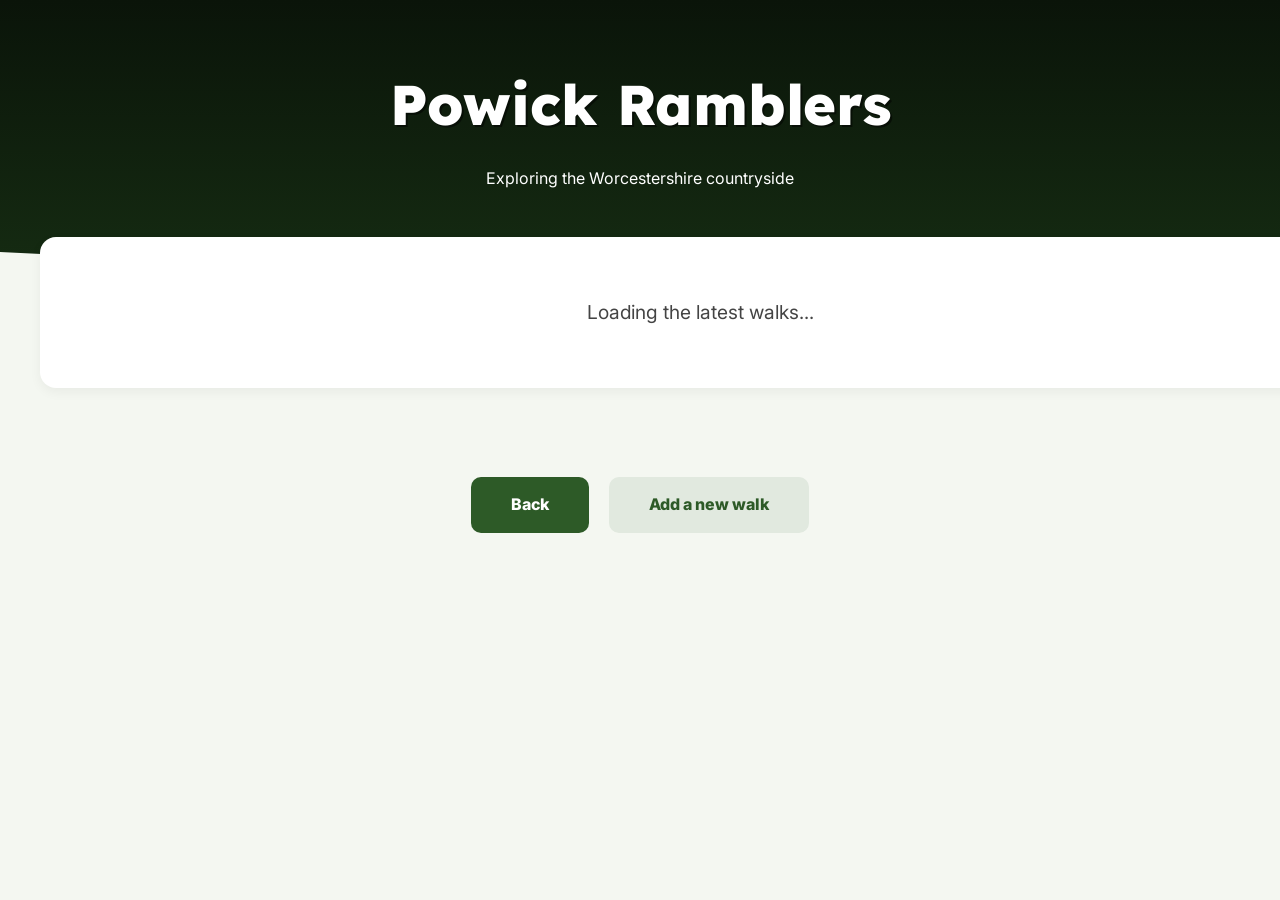
==== walks.html @ b811ab91 "Update walks.html" ====
<!DOCTYPE html>
<html lang="en">
<head>
    <meta charset="UTF-8">
    <meta name="viewport" content="width=device-width, initial-scale=1.0">
    <title>Powick Ramblers | Upcoming Walks</title>
    <link href="https://fonts.googleapis.com/css2?family=Inter:wght@400;700&family=Lexend:wght@700;800&display=swap" rel="stylesheet">
    
    <style>
        :root {
            --bg-body: #f4f7f1;
            --header-bg: #0f1f0d;
            --primary-green: #2d5a27;
            --text-main: #111111;
            --text-secondary: #444444;
            --white: #ffffff;
            --accent-light: #e8f5e9;
        }

        body { font-family: 'Inter', sans-serif; line-height: 1.6; color: var(--text-main); margin: 0; padding: 0; background-color: var(--bg-body); }

        header {
            text-align: center;
            padding: 60px 20px;
            background: linear-gradient(180deg, #0a1409 0%, #152b12 100%);
            color: var(--white);
            clip-path: ellipse(150% 100% at 50% 0%);
            margin-bottom: 30px;
        }

        h1 { font-family: 'Lexend', sans-serif; font-size: 3.5rem; font-weight: 800; margin: 0; text-shadow: 2px 2px 0px rgba(0,0,0,0.5); }

        .container { 
            max-width: 1200px;
            margin: -60px auto 40px; 
            padding: 0 20px; 
            position: relative; 
            z-index: 10; 
        }

        #walks-container { 
            display: flex;
            flex-direction: column;
            gap: 20px; 
            margin-bottom: 40px; 
            min-height: 200px;
        }

        .walk-card {
            background: var(--white);
            border-radius: 16px;
            padding: 30px;
            box-shadow: 0 10px 25px rgba(0,0,0,0.05);
            border-left: 8px solid var(--primary-green);
            display: flex;
            flex-wrap: wrap;
            gap: 20px;
            align-items: center;
        }

        .walk-header-info { flex: 1.5; min-width: 300px; }
        .walk-stats-info { flex: 1; min-width: 250px; border-left: 1px solid #eee; padding-left: 20px; }
        .walk-actions { width: 100%; border-top: 1px solid #eee; padding-top: 15px; margin-top: 10px; }

        .walk-date { font-family: 'Lexend', sans-serif; font-size: 1.6rem; color: var(--primary-green); font-weight: 800; margin-bottom: 5px; line-height: 1.2; }
        .walk-meta { font-size: 1rem; color: var(--text-secondary); text-transform: uppercase; letter-spacing: 1px; font-weight: 600; }
        
        .walk-detail { margin: 8px 0; font-size: 1.1rem; }
        .label { font-weight: 700; color: var(--text-main); width: 110px; display: inline-block; }

        .walk-info-box { background: var(--accent-light); padding: 15px; border-radius: 8px; font-size: 1rem; border-left: 3px solid var(--primary-green); margin-top: 10px; width: 100%; }

        .cal-links { display: flex; gap: 15px; flex-wrap: wrap; }
        .btn-cal { padding: 10px 20px; font-size: 0.9rem; text-decoration: none; border-radius: 8px; font-weight: 700; transition: 0.2s; color: white; }
        .google-cal { background-color: #4285F4; }
        .apple-cal { background-color: #111; }
        .btn-cal:hover { opacity: 0.9; transform: translateY(-1px); }

        .status-message { text-align: center; font-size: 1.2rem; padding: 60px; color: var(--text-secondary); width: 100%; background: white; border-radius: 16px; box-shadow: 0 4px 12px rgba(0,0,0,0.05); }

        .links-container { display: flex; gap: 20px; justify-content: center; margin-top: 40px; }
        .btn { display: inline-block; background: var(--primary-green); color: var(--white); padding: 15px 40px; text-decoration: none; border-radius: 10px; font-weight: 800; transition: 0.2s; }
        .btn-secondary { background: #e1e9df; color: var(--primary-green); }

        @media (max-width: 800px) {
            .walk-card { flex-direction: column; align-items: flex-start; }
            .walk-stats-info { border-left: none; padding-left: 0; border-top: 1px solid #eee; padding-top: 15px; width: 100%; }
        }
    </style>
</head>
<body>

    <header>
        <h1>Powick Ramblers</h1>
        <p>Exploring the Worcestershire countryside</p>
    </header>

    <div class="container">
        <div id="walks-container">
            <div class="status-message">Loading the latest walks...</div>
        </div>

        <div class="links-container">
            <a href="https://judgepd.github.io/index.html" class="btn">Back</a>
            <a href="https://forms.gle/9hT7F9uQtR1PFgSa8" class="btn btn-secondary" target="_blank">Add a new walk</a>
        </div>
    </div>

    <script>
        const API_URL = 'https://sheetdb.io/api/v1/eag1jns4ulxm8';

        function formatDateForCal(dateStr, timeStr) {
            try {
                const [d, m, y] = dateStr.split('/');
                const cleanTime = (timeStr || "10:00").replace(':', '').padEnd(4, '0');
                return `${y}${m}${d}T${cleanTime}00`;
            } catch(e) { return ""; }
        }

        // NEW: Formats the date for the display card
        function formatDisplayDate(dateStr) {
            try {
                const [d, m, y] = dateStr.
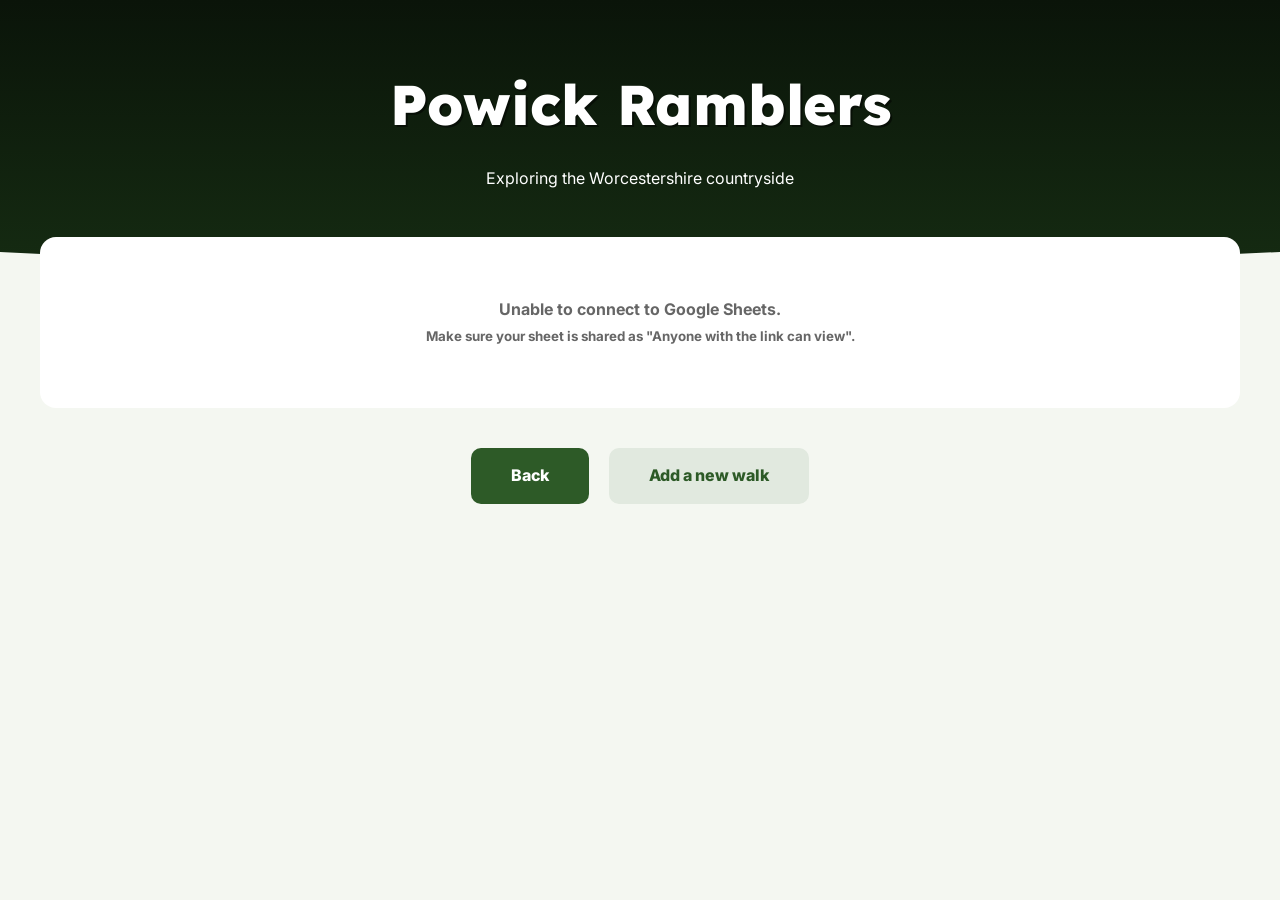
==== commit 959b6fab: "Update walks.html" ====
--- a/walks.html
+++ b/walks.html
@@ -30,21 +30,9 @@
 
         h1 { font-family: 'Lexend', sans-serif; font-size: 3.5rem; font-weight: 800; margin: 0; text-shadow: 2px 2px 0px rgba(0,0,0,0.5); }
 
-        .container { 
-            max-width: 1200px;
-            margin: -60px auto 40px; 
-            padding: 0 20px; 
-            position: relative; 
-            z-index: 10; 
-        }
+        .container { max-width: 1200px; margin: -60px auto 40px; padding: 0 20px; position: relative; z-index: 10; }
 
-        #walks-container { 
-            display: flex;
-            flex-direction: column;
-            gap: 20px; 
-            margin-bottom: 40px; 
-            min-height: 200px;
-        }
+        #walks-container { display: flex; flex-direction: column; gap: 20px; margin-bottom: 40px; }
 
         .walk-card {
             background: var(--white);
@@ -60,23 +48,12 @@
 
         .walk-header-info { flex: 1.5; min-width: 300px; }
         .walk-stats-info { flex: 1; min-width: 250px; border-left: 1px solid #eee; padding-left: 20px; }
-        .walk-actions { width: 100%; border-top: 1px solid #eee; padding-top: 15px; margin-top: 10px; }
+        .walk-date { font-family: 'Lexend', sans-serif; font-size: 1.6rem; color: var(--primary-green); font-weight: 800; margin-bottom: 5px; }
+        .walk-meta { font-size: 1rem; color: var(--text-secondary); text-transform: uppercase; letter-spacing: 1px; font-weight: 600; }
+        .label { font-weight: 700; color: var(--text-main); width: 110px; display: inline-block; }
+        .walk-info-box { background: var(--accent-light); padding: 15px; border-radius: 8px; width: 100%; border-left: 3px solid var(--primary-green); margin-top: 10px; }
 
-        .walk-date { font-family: 'Lexend', sans-serif; font-size: 1.6rem; color: var(--primary-green); font-weight: 800; margin-bottom: 5px; line-height: 1.2; }
-        .walk-meta { font-size: 1rem; color: var(--text-secondary); text-transform: uppercase; letter-spacing: 1px; font-weight: 600; }
-        
-        .walk-detail { margin: 8px 0; font-size: 1.1rem; }
-        .label { font-weight: 700; color: var(--text-main); width: 110px; display: inline-block; }
-
-        .walk-info-box { background: var(--accent-light); padding: 15px; border-radius: 8px; font-size: 1rem; border-left: 3px solid var(--primary-green); margin-top: 10px; width: 100%; }
-
-        .cal-links { display: flex; gap: 15px; flex-wrap: wrap; }
-        .btn-cal { padding: 10px 20px; font-size: 0.9rem; text-decoration: none; border-radius: 8px; font-weight: 700; transition: 0.2s; color: white; }
-        .google-cal { background-color: #4285F4; }
-        .apple-cal { background-color: #111; }
-        .btn-cal:hover { opacity: 0.9; transform: translateY(-1px); }
-
-        .status-message { text-align: center; font-size: 1.2rem; padding: 60px; color: var(--text-secondary); width: 100%; background: white; border-radius: 16px; box-shadow: 0 4px 12px rgba(0,0,0,0.05); }
+        .status-message { text-align: center; padding: 60px; background: white; border-radius: 16px; font-weight: 700; color: #666; }
 
         .links-container { display: flex; gap: 20px; justify-content: center; margin-top: 40px; }
         .btn { display: inline-block; background: var(--primary-green); color: var(--white); padding: 15px 40px; text-decoration: none; border-radius: 10px; font-weight: 800; transition: 0.2s; }
@@ -85,6 +62,7 @@
         @media (max-width: 800px) {
             .walk-card { flex-direction: column; align-items: flex-start; }
             .walk-stats-info { border-left: none; padding-left: 0; border-top: 1px solid #eee; padding-top: 15px; width: 100%; }
+            h1 { font-size: 2.5rem; }
         }
     </style>
 </head>
@@ -97,27 +75,125 @@
 
     <div class="container">
         <div id="walks-container">
-            <div class="status-message">Loading the latest walks...</div>
+            <div class="status-message">Fetching the latest walks from the calendar...</div>
         </div>
 
         <div class="links-container">
-            <a href="https://judgepd.github.io/index.html" class="btn">Back</a>
+            <a href="index.html" class="btn">Back</a>
             <a href="https://forms.gle/9hT7F9uQtR1PFgSa8" class="btn btn-secondary" target="_blank">Add a new walk</a>
         </div>
     </div>
 
     <script>
-        const API_URL = 'https://sheetdb.io/api/v1/eag1jns4ulxm8';
+        // Direct link to your Google Sheet as a CSV export
+        const SHEET_ID = '1BEzHNrMLSIx871a4Kt70mHykAQ4YiOxCZpltKTIME6k';
+        const CSV_URL = `https://docs.google.com/spreadsheets/d/${SHEET_ID}/gviz/tq?tqx=out:csv`;
 
-        function formatDateForCal(dateStr, timeStr) {
-            try {
-                const [d, m, y] = dateStr.split('/');
-                const cleanTime = (timeStr || "10:00").replace(':', '').padEnd(4, '0');
-                return `${y}${m}${d}T${cleanTime}00`;
-            } catch(e) { return ""; }
+        // Robust CSV Parser to handle Google Sheets formatting
+        function parseCSV(csvText) {
+            const rows = [];
+            let currentRow = [];
+            let currentField = '';
+            let insideQuotes = false;
+
+            for (let i = 0; i < csvText.length; i++) {
+                const char = csvText[i];
+                const nextChar = csvText[i + 1];
+
+                if (char === '"' && insideQuotes && nextChar === '"') {
+                    currentField += '"';
+                    i++;
+                } else if (char === '"') {
+                    insideQuotes = !insideQuotes;
+                } else if (char === ',' && !insideQuotes) {
+                    currentRow.push(currentField.trim());
+                    currentField = '';
+                } else if ((char === '\r' || char === '\n') && !insideQuotes) {
+                    if (currentField || currentRow.length > 0) {
+                        currentRow.push(currentField.trim());
+                        rows.push(currentRow);
+                        currentField = '';
+                        currentRow = [];
+                    }
+                } else {
+                    currentField += char;
+                }
+            }
+            if (currentField || currentRow.length > 0) {
+                currentRow.push(currentField.trim());
+                rows.push(currentRow);
+            }
+
+            const headers = rows[0];
+            return rows.slice(1).map(row => {
+                let obj = {};
+                headers.forEach((header, i) => {
+                    obj[header] = row[i] || '';
+                });
+                return obj;
+            });
         }
 
-        // NEW: Formats the date for the display card
         function formatDisplayDate(dateStr) {
             try {
-                const [d, m, y] = dateStr.
+                // Expects DD/MM/YYYY
+                const [d, m, y] = dateStr.split('/');
+                const dateObj = new Date(y, m - 1, d);
+                return dateObj.toLocaleDateString('en-GB', {
+                    weekday: 'long', day: 'numeric', month: 'long', year: 'numeric'
+                });
+            } catch(e) { return dateStr; }
+        }
+
+        async function fetchWalks() {
+            const container = document.getElementById('walks-container');
+            try {
+                const response = await fetch(CSV_URL);
+                if (!response.ok) throw new Error('Could not fetch spreadsheet');
+                const csvText = await response.text();
+                const data = parseCSV(csvText);
+
+                const today = new Date();
+                today.setHours(0, 0, 0, 0);
+
+                const upcoming = data.filter(w => {
+                    if (!w['Date of walk']) return false;
+                    const [d, m, y] = w['Date of walk'].split('/');
+                    const walkDate = new Date(y, m - 1, d);
+                    return walkDate >= today;
+                }).sort((a, b) => {
+                    const dateA = new Date(a['Date of walk'].split('/').reverse().join('-'));
+                    const dateB = new Date(b['Date of walk'].split('/').reverse().join('-'));
+                    return dateA - dateB;
+                });
+
+                if (upcoming.length === 0) {
+                    container.innerHTML = '<div class="status-message">No upcoming walks scheduled. Check back soon!</div>';
+                    return;
+                }
+
+                container.innerHTML = upcoming.map(w => `
+                    <div class="walk-card">
+                        <div class="walk-header-info">
+                            <div class="walk-date">${formatDisplayDate(w['Date of walk'])}</div>
+                            <div class="walk-meta">Leader: ${w['Forename']} ${w['Surname']}</div>
+                        </div>
+                        <div class="walk-stats-info">
+                            <div class="walk-detail"><span class="label">Time:</span> ${w['Meeting time']}</div>
+                            <div class="walk-detail"><span class="label">Location:</span> ${w['Meeting location']}</div>
+                            <div class="walk-detail"><span class="label">Distance:</span> ${w['Length of walk']}</div>
+                        </div>
+                        ${w['Useful information'] ? `<div class="walk-info-box"><strong>Note:</strong> ${w['Useful information']}</div>` : ''}
+                    </div>
+                `).join('');
+
+            } catch (error) {
+                console.error(error);
+                container.innerHTML = `<div class="status-message">Unable to connect to Google Sheets.<br><small>Make sure your sheet is shared as "Anyone with the link can view".</small></div>`;
+            }
+        }
+
+        fetchWalks();
+    </script>
+</body>
+</html>
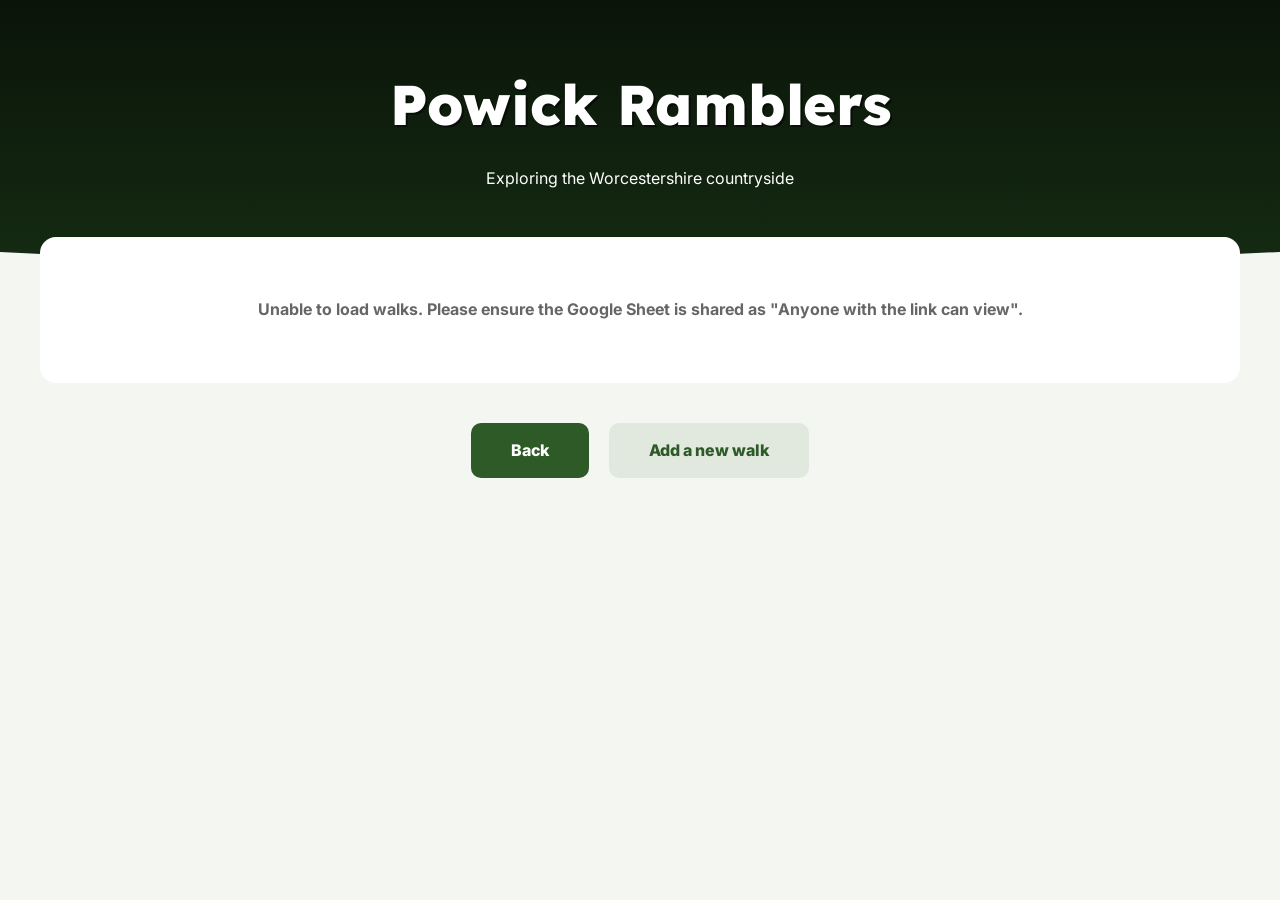
==== commit e024bc9c: "Update walks.html" ====
--- a/walks.html
+++ b/walks.html
@@ -48,16 +48,25 @@
 
         .walk-header-info { flex: 1.5; min-width: 300px; }
         .walk-stats-info { flex: 1; min-width: 250px; border-left: 1px solid #eee; padding-left: 20px; }
-        .walk-date { font-family: 'Lexend', sans-serif; font-size: 1.6rem; color: var(--primary-green); font-weight: 800; margin-bottom: 5px; }
+        .walk-date { font-family: 'Lexend', sans-serif; font-size: 1.6rem; color: var(--primary-green); font-weight: 800; margin-bottom: 5px; line-height: 1.2; }
         .walk-meta { font-size: 1rem; color: var(--text-secondary); text-transform: uppercase; letter-spacing: 1px; font-weight: 600; }
+        
         .label { font-weight: 700; color: var(--text-main); width: 110px; display: inline-block; }
-        .walk-info-box { background: var(--accent-light); padding: 15px; border-radius: 8px; width: 100%; border-left: 3px solid var(--primary-green); margin-top: 10px; }
+
+        .walk-info-box { background: var(--accent-light); padding: 15px; border-radius: 8px; width: 100%; border-left: 3px solid var(--primary-green); margin-top: 10px; font-size: 0.95rem; }
+
+        /* Calendar Buttons */
+        .walk-actions { width: 100%; border-top: 1px solid #eee; padding-top: 20px; margin-top: 10px; }
+        .cal-links { display: flex; gap: 15px; flex-wrap: wrap; }
+        .btn-cal { padding: 10px 20px; font-size: 0.85rem; text-decoration: none; border-radius: 8px; font-weight: 700; transition: 0.2s; color: white; display: inline-block; }
+        .google-cal { background-color: #4285F4; }
+        .apple-cal { background-color: #111; }
+        .btn-cal:hover { opacity: 0.9; transform: translateY(-1px); }
 
         .status-message { text-align: center; padding: 60px; background: white; border-radius: 16px; font-weight: 700; color: #666; }
 
         .links-container { display: flex; gap: 20px; justify-content: center; margin-top: 40px; }
-        .btn { display: inline-block; background: var(--primary-green); color: var(--white); padding: 15px 40px; text-decoration: none; border-radius: 10px; font-weight: 800; transition: 0.2s; }
-        .btn-secondary { background: #e1e9df; color: var(--primary-green); }
+        .btn { display: inline-block; background: var(--primary-green); color: var(--white); padding: 15px 40px; text-decoration: none; border-radius: 10px; font-weight: 800; }
 
         @media (max-width: 800px) {
             .walk-card { flex-direction: column; align-items: flex-start; }
@@ -75,124 +84,114 @@
 
     <div class="container">
         <div id="walks-container">
-            <div class="status-message">Fetching the latest walks from the calendar...</div>
+            <div class="status-message">Fetching upcoming walks...</div>
         </div>
 
         <div class="links-container">
             <a href="index.html" class="btn">Back</a>
-            <a href="https://forms.gle/9hT7F9uQtR1PFgSa8" class="btn btn-secondary" target="_blank">Add a new walk</a>
+            <a href="https://forms.gle/9hT7F9uQtR1PFgSa8" class="btn" style="background:#e1e9df; color:#2d5a27;" target="_blank">Add a new walk</a>
         </div>
     </div>
 
     <script>
-        // Direct link to your Google Sheet as a CSV export
         const SHEET_ID = '1BEzHNrMLSIx871a4Kt70mHykAQ4YiOxCZpltKTIME6k';
         const CSV_URL = `https://docs.google.com/spreadsheets/d/${SHEET_ID}/gviz/tq?tqx=out:csv`;
 
-        // Robust CSV Parser to handle Google Sheets formatting
         function parseCSV(csvText) {
             const rows = [];
             let currentRow = [];
             let currentField = '';
             let insideQuotes = false;
-
             for (let i = 0; i < csvText.length; i++) {
                 const char = csvText[i];
-                const nextChar = csvText[i + 1];
-
-                if (char === '"' && insideQuotes && nextChar === '"') {
-                    currentField += '"';
-                    i++;
-                } else if (char === '"') {
-                    insideQuotes = !insideQuotes;
-                } else if (char === ',' && !insideQuotes) {
-                    currentRow.push(currentField.trim());
-                    currentField = '';
-                } else if ((char === '\r' || char === '\n') && !insideQuotes) {
-                    if (currentField || currentRow.length > 0) {
-                        currentRow.push(currentField.trim());
-                        rows.push(currentRow);
-                        currentField = '';
-                        currentRow = [];
-                    }
-                } else {
-                    currentField += char;
-                }
+                if (char === '"' && insideQuotes && csvText[i + 1] === '"') { currentField += '"'; i++; }
+                else if (char === '"') { insideQuotes = !insideQuotes; }
+                else if (char === ',' && !insideQuotes) { currentRow.push(currentField.trim()); currentField = ''; }
+                else if ((char === '\r' || char === '\n') && !insideQuotes) {
+                    if (currentField || currentRow.length > 0) { currentRow.push(currentField.trim()); rows.push(currentRow); currentField = ''; currentRow = []; }
+                } else { currentField += char; }
             }
-            if (currentField || currentRow.length > 0) {
-                currentRow.push(currentField.trim());
-                rows.push(currentRow);
-            }
-
+            if (currentField || currentRow.length > 0) { currentRow.push(currentField.trim()); rows.push(currentRow); }
             const headers = rows[0];
             return rows.slice(1).map(row => {
                 let obj = {};
-                headers.forEach((header, i) => {
-                    obj[header] = row[i] || '';
-                });
+                headers.forEach((header, i) => obj[header] = row[i] || '');
                 return obj;
             });
         }
 
         function formatDisplayDate(dateStr) {
-            try {
-                // Expects DD/MM/YYYY
-                const [d, m, y] = dateStr.split('/');
-                const dateObj = new Date(y, m - 1, d);
-                return dateObj.toLocaleDateString('en-GB', {
-                    weekday: 'long', day: 'numeric', month: 'long', year: 'numeric'
-                });
-            } catch(e) { return dateStr; }
+            const [d, m, y] = dateStr.split('/');
+            return new Date(y, m - 1, d).toLocaleDateString('en-GB', {
+                weekday: 'long', day: 'numeric', month: 'long', year: 'numeric'
+            });
+        }
+
+        function formatDateForCal(dateStr, timeStr) {
+            const [d, m, y] = dateStr.split('/');
+            const cleanTime = (timeStr || "10:00").replace(':', '').substring(0,4).padEnd(4, '0');
+            return `${y}${m.padStart(2,'0')}${d.padStart(2,'0')}T${cleanTime}00`;
         }
 
         async function fetchWalks() {
             const container = document.getElementById('walks-container');
             try {
                 const response = await fetch(CSV_URL);
-                if (!response.ok) throw new Error('Could not fetch spreadsheet');
                 const csvText = await response.text();
                 const data = parseCSV(csvText);
 
-                const today = new Date();
-                today.setHours(0, 0, 0, 0);
+                const today = new Date().setHours(0,0,0,0);
 
                 const upcoming = data.filter(w => {
                     if (!w['Date of walk']) return false;
                     const [d, m, y] = w['Date of walk'].split('/');
-                    const walkDate = new Date(y, m - 1, d);
-                    return walkDate >= today;
-                }).sort((a, b) => {
-                    const dateA = new Date(a['Date of walk'].split('/').reverse().join('-'));
-                    const dateB = new Date(b['Date of walk'].split('/').reverse().join('-'));
-                    return dateA - dateB;
-                });
+                    return new Date(y, m - 1, d) >= today;
+                }).sort((a, b) => new Date(a['Date of walk'].split('/').reverse().join('-')) - new Date(b['Date of walk'].split('/').reverse().join('-')));
 
                 if (upcoming.length === 0) {
-                    container.innerHTML = '<div class="status-message">No upcoming walks scheduled. Check back soon!</div>';
+                    container.innerHTML = '<div class="status-message">No upcoming walks scheduled.</div>';
                     return;
                 }
 
-                container.innerHTML = upcoming.map(w => `
-                    <div class="walk-card">
-                        <div class="walk-header-info">
-                            <div class="walk-date">${formatDisplayDate(w['Date of walk'])}</div>
-                            <div class="walk-meta">Leader: ${w['Forename']} ${w['Surname']}</div>
+                container.innerHTML = upcoming.map(w => {
+                    const originalDate = w['Date of walk'];
+                    const walkTime = w['Meeting time'] || "10:00";
+                    const walkLoc = w['Meeting location'] || 'TBC';
+                    const walkTitle = encodeURIComponent('Powick Ramblers Walk');
+                    const calDate = formatDateForCal(originalDate, walkTime);
+                    
+                    const googleUrl = `https://www.google.com/calendar/render?action=TEMPLATE&text=${walkTitle}&dates=${calDate}/${calDate}&location=${encodeURIComponent(walkLoc)}`;
+                    
+                    const icsData = `BEGIN:VCALENDAR\nVERSION:2.0\nBEGIN:VEVENT\nDTSTART:${calDate}\nSUMMARY:Powick Ramblers Walk\nLOCATION:${walkLoc}\nEND:VEVENT\nEND:VCALENDAR`;
+                    const icsBlob = new Blob([icsData], { type: 'text/calendar;charset=utf-8' });
+                    const icsUrl = URL.createObjectURL(icsBlob);
+
+                    return `
+                        <div class="walk-card">
+                            <div class="walk-header-info">
+                                <div class="walk-date">${formatDisplayDate(originalDate)}</div>
+                                <div class="walk-meta">Leader: ${w['Forename']} ${w['Surname']}</div>
+                            </div>
+                            <div class="walk-stats-info">
+                                <div class="walk-detail"><span class="label">Time:</span> ${walkTime}</div>
+                                <div class="walk-detail"><span class="label">Location:</span> ${walkLoc}</div>
+                                <div class="walk-detail"><span class="label">Distance:</span> ${w['Length of walk']}</div>
+                            </div>
+                            ${w['Useful information'] ? `<div class="walk-info-box"><strong>Note:</strong> ${w['Useful information']}</div>` : ''}
+                            <div class="walk-actions">
+                                <div class="cal-links">
+                                    <a href="${googleUrl}" target="_blank" class="btn-cal google-cal">Add to Google Calendar</a>
+                                    <a href="${icsUrl}" download="walk.ics" class="btn-cal apple-cal">Add to Apple/Outlook</a>
+                                </div>
+                            </div>
                         </div>
-                        <div class="walk-stats-info">
-                            <div class="walk-detail"><span class="label">Time:</span> ${w['Meeting time']}</div>
-                            <div class="walk-detail"><span class="label">Location:</span> ${w['Meeting location']}</div>
-                            <div class="walk-detail"><span class="label">Distance:</span> ${w['Length of walk']}</div>
-                        </div>
-                        ${w['Useful information'] ? `<div class="walk-info-box"><strong>Note:</strong> ${w['Useful information']}</div>` : ''}
-                    </div>
-                `).join('');
+                    `;
+                }).join('');
 
             } catch (error) {
-                console.error(error);
-                container.innerHTML = `<div class="status-message">Unable to connect to Google Sheets.<br><small>Make sure your sheet is shared as "Anyone with the link can view".</small></div>`;
+                container.innerHTML = `<div class="status-message">Unable to load walks. Please ensure the Google Sheet is shared as "Anyone with the link can view".</div>`;
             }
         }
-
         fetchWalks();
     </script>
 </body>
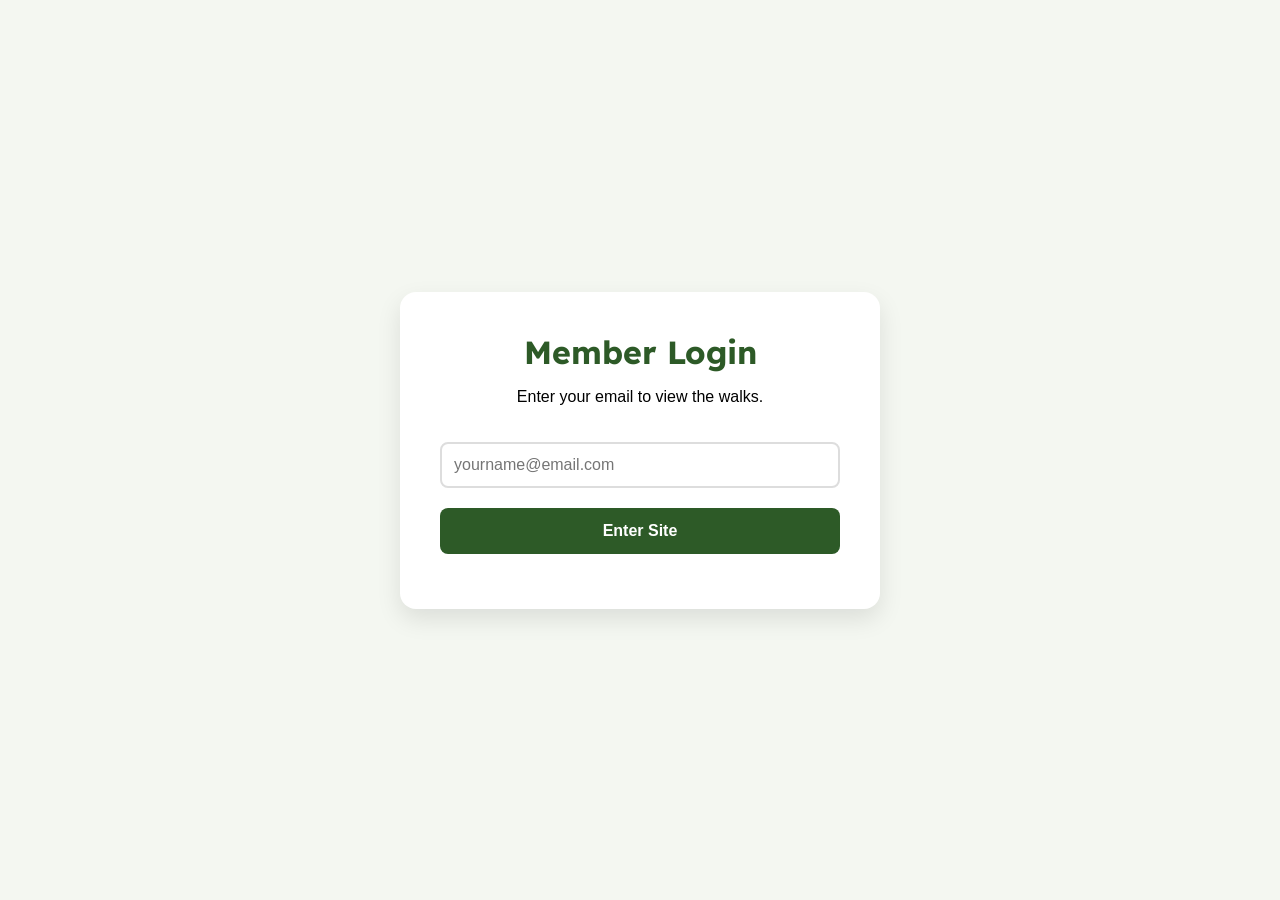
==== commit 44eab642: "Update walks.html" ====
--- a/walks.html
+++ b/walks.html
@@ -1,3 +1,14 @@
+<script>
+    (function() {
+        const accessKey = localStorage.getItem('ramblers_access');
+        const now = new Date().getTime();
+
+        if (!accessKey || now > parseInt(accessKey)) {
+            // No valid session found, send them back to login
+            window.location.href = 'login.html';
+        }
+    })();
+</script>
 <!DOCTYPE html>
 <html lang="en">
 <head>
